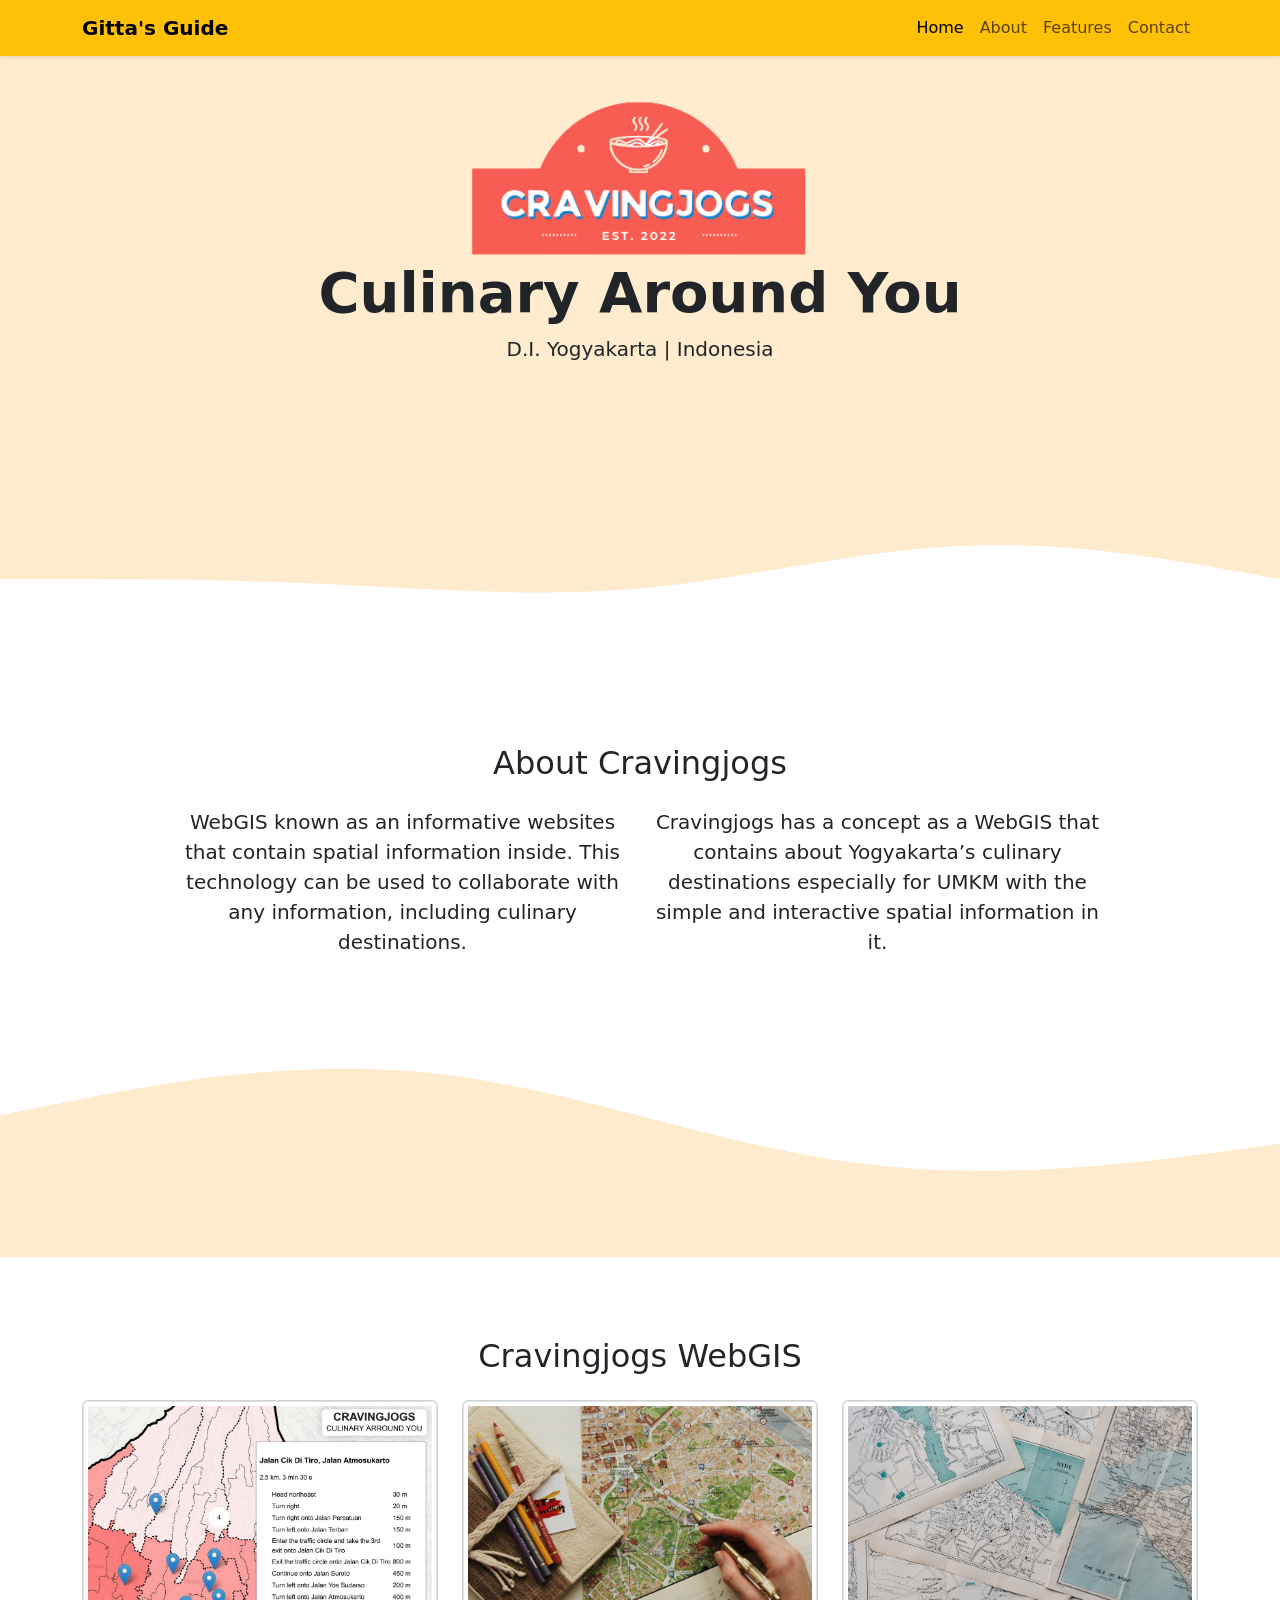
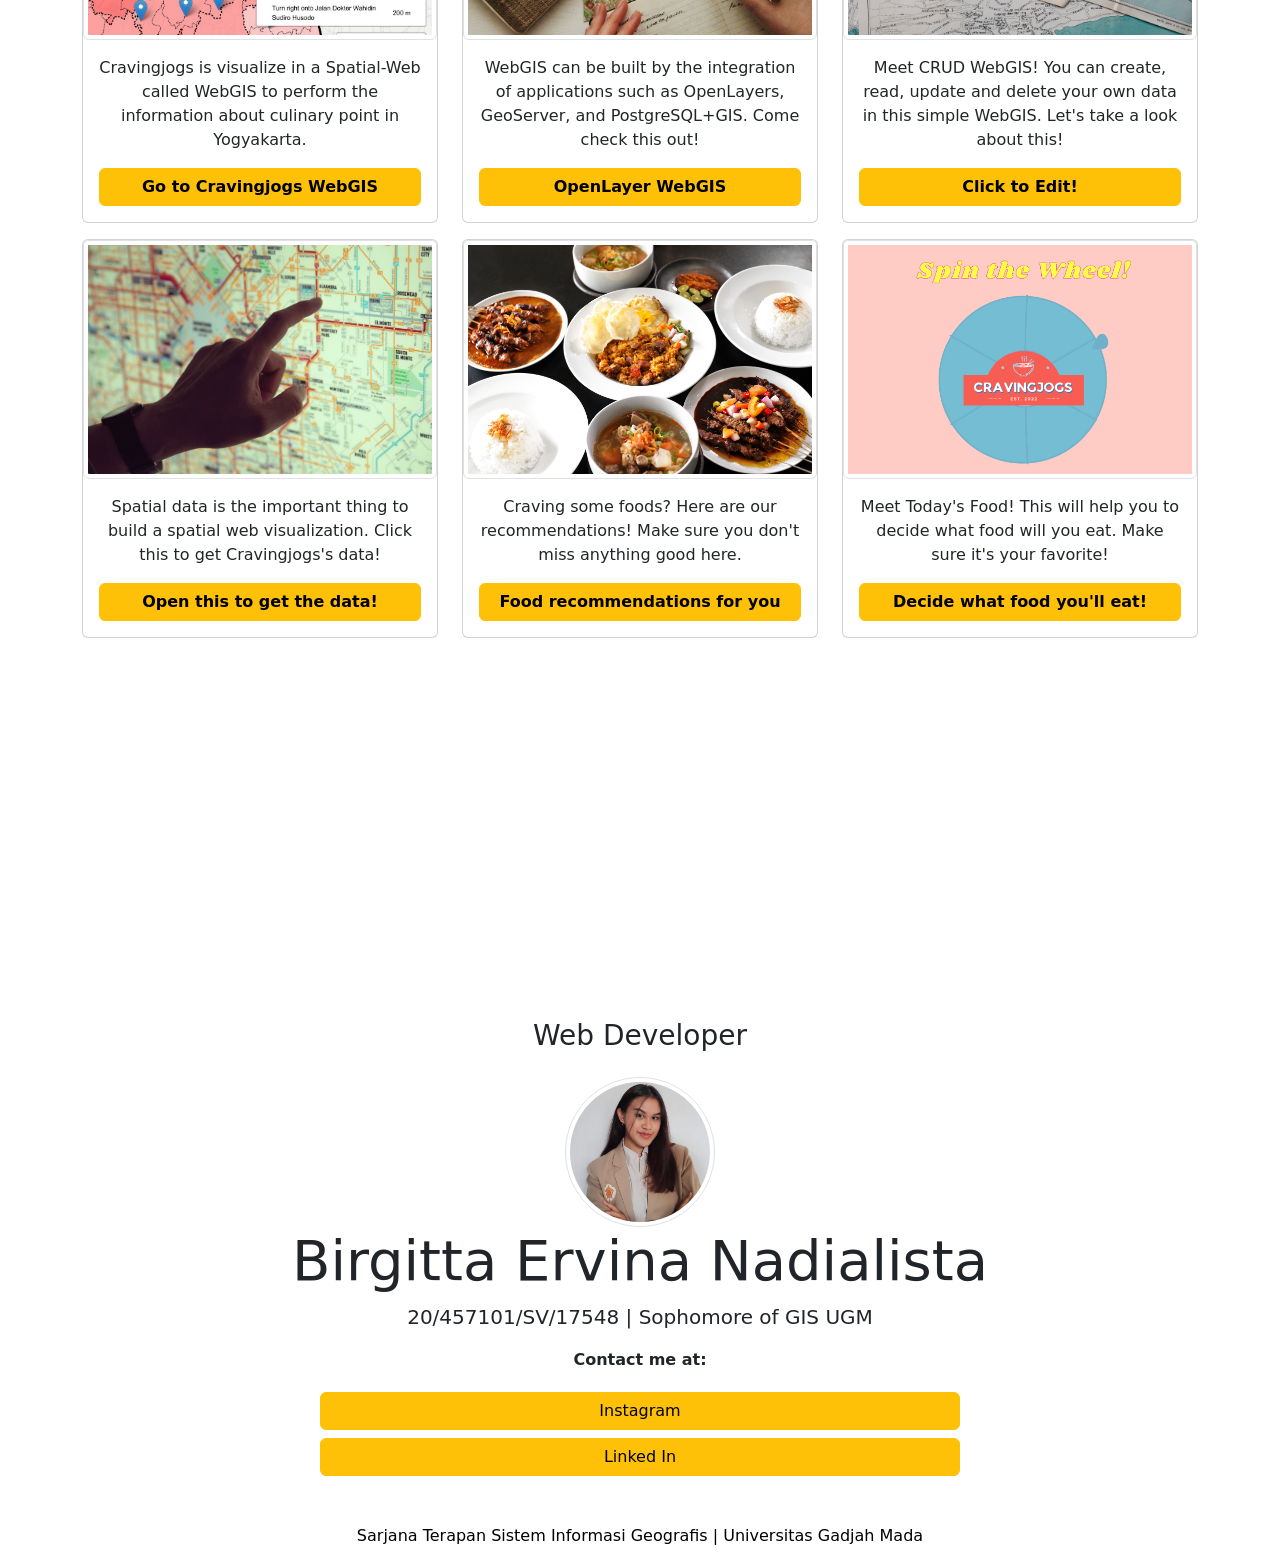
==== index.html @ af45dd12 "Example for PGWeb" ====
<!DOCTYPE html>
<html lang="en">
  <head>
    <!-- Required meta tags -->
    <meta charset="utf-8" />
    <meta name="viewport" content="width=device-width, initial-scale=1" />

    <!-- Bootstrap CSS -->
    <link href="https://cdn.jsdelivr.net/npm/bootstrap@5.1.3/dist/css/bootstrap.min.css" rel="stylesheet" integrity="sha384-1BmE4kWBq78iYhFldvKuhfTAU6auU8tT94WrHftjDbrCEXSU1oBoqyl2QvZ6jIW3" crossorigin="anonymous" />

    <!-- CSS -->
    <link rel="stylesheet" href="style.css" />

    <!-- Tab browser icon -->
    <link rel="icon" type="image/x-icon" href="img/gg.png" />

    <title>Cravingjogs!</title>
  </head>
  <body id="home">
    <!-- Navigation Bar -->
    <nav class="navbar navbar-expand-lg navbar-light bg-warning shadow-sm fixed-top">
      <div class="container">
        <a class="navbar-brand fw-bold" href="#">Gitta's Guide</a>
        <button class="navbar-toggler" type="button" data-bs-toggle="collapse" data-bs-target="#navbarNav" aria-controls="navbarNav" aria-expanded="false" aria-label="Toggle navigation">
          <span class="navbar-toggler-icon"></span>
        </button>
        <div class="collapse navbar-collapse" id="navbarNav">
          <ul class="navbar-nav ms-auto">
            <li class="nav-item">
              <a class="nav-link active" aria-current="page" href="#home">Home</a>
            </li>
            <li class="nav-item">
              <a class="nav-link" href="#about">About</a>
            </li>
            <li class="nav-item">
              <a class="nav-link" href="#Features">Features</a>
            </li>
            <li class="nav-item">
              <a class="nav-link" href="#contact">Contact</a>
            </li>
          </ul>
        </div>
      </div>
    </nav>
    <!-- End Navbar -->

    <!-- Jumbotron -->
    <section class="jumbotron text-center">
      <img src="img/logo.png" alt="logo cravingjogs" width="350" />
      <h1 class="display-4 fw-bold">Culinary Around You</h1>
      <p class="lead">D.I. Yogyakarta | Indonesia</p>
      <!-- <svg xmlns="http://www.w3.org/2000/svg" viewBox="0 0 1440 320"><path fill="#ffffff" fill-opacity="1" d="M0,0L0,160L1440,160L1440,320L0,320L0,320Z"></path></svg> -->
      <!-- <svg xmlns="http://www.w3.org/2000/svg" viewBox="0 0 1440 320"><path fill="#ffffff" fill-opacity="1" d="M0,96L1440,288L1440,320L0,320Z"></path></svg> -->
      <svg xmlns="http://www.w3.org/2000/svg" viewBox="0 0 1440 320">
        <path
          fill="#ffffff"
          fill-opacity="1"
          d="M0,224L60,224C120,224,240,224,360,229.3C480,235,600,245,720,234.7C840,224,960,192,1080,186.7C1200,181,1320,203,1380,213.3L1440,224L1440,320L1380,320C1320,320,1200,320,1080,320C960,320,840,320,720,320C600,320,480,320,360,320C240,320,120,320,60,320L0,320Z"
        ></path>
      </svg>
      <!-- <svg xmlns="http://www.w3.org/2000/svg" viewBox="0 0 1440 320">
        <path fill="#ffffff" fill-opacity="1" d="M0,64L1440,128L1440,320L0,320Z"></path>
      </svg> -->
    </section>
    <!-- End Jumbotron -->

    <!-- About -->
    <section id="about">
      <div class="container">
        <div class="row text-center mb-3">
          <div class="col">
            <h2>About Cravingjogs</h2>
          </div>
        </div>
        <div class="row justify-content-center fs-5 text-center">
          <div class="col-md-5">
            <p>WebGIS known as an informative websites that contain spatial information inside. This technology can be used to collaborate with any information, including culinary destinations.</p>
          </div>
          <div class="col-md-5">
            <p>Cravingjogs has a concept as a WebGIS that contains about Yogyakarta’s culinary destinations especially for UMKM with the simple and interactive spatial information in it.</p>
          </div>
        </div>
      </div>
      <svg xmlns="http://www.w3.org/2000/svg" viewBox="0 0 1440 320">
        <path
          fill="#ffebcd"
          fill-opacity="1"
          d="M0,160L80,144C160,128,320,96,480,112C640,128,800,192,960,213.3C1120,235,1280,213,1360,202.7L1440,192L1440,320L1360,320C1280,320,1120,320,960,320C800,320,640,320,480,320C320,320,160,320,80,320L0,320Z"
        ></path>
      </svg>
    </section>
    <!-- End About -->

    <!-- Features -->
    <section id="Features">
      <div class="container">
        <div class="row text-center mb-3">
          <div class="col">
            <h2>Cravingjogs WebGIS</h2>
          </div>
        </div>
        <div class="row">
          <div class="col-md-4 mb-3">
            <div class="card">
              <img src="img/map.jpg" class="card-img-top img-thumbnail" alt="contoh 1" />
              <div class="card-body">
                <p class="card-text text-center">Cravingjogs is visualize in a Spatial-Web called WebGIS to perform the information about culinary point in Yogyakarta.</p>
                <a href="http://localhost/Birgitta/Cravingjogsss.html" class="btn btn-warning d-grid d-md-block fw-bold">Go to Cravingjogs WebGIS</a>
              </div>
            </div>
          </div>
          <div class="col-md-4 mb-3">
            <div class="card">
              <img src="img/art3.jpg" class="card-img-top img-thumbnail" alt="contoh 2" />
              <div class="card-body">
                <p class="card-text text-center">WebGIS can be built by the integration of applications such as OpenLayers, GeoServer, and PostgreSQL+GIS. Come check this out!</p>
                <a href="http://localhost:8082/webgis/map_wms_wfs_query%20(1).html#form" class="btn btn-warning d-grid d-md-block fw-bold">OpenLayer WebGIS</a>
              </div>
            </div>
          </div>
          <div class="col-md-4 mb-3">
            <div class="card">
              <img src="img/art5.jpg" class="card-img-top img-thumbnail" alt="contoh 3" />
              <div class="card-body">
                <p class="card-text text-center">Meet CRUD WebGIS! You can create, read, update and delete your own data in this simple WebGIS. Let's take a look about this!</p>
                <a href="http://localhost:8082/webgis/feature_editing6.html" class="btn btn-warning d-grid d-md-block fw-bold">Click to Edit!</a>
              </div>
            </div>
          </div>
          <div class="col-md-4 mb-3">
            <div class="card">
              <img src="img/art.jpg" class="card-img-top img-thumbnail" alt="contoh 4" />
              <div class="card-body">
                <p class="card-text text-center">Spatial data is the important thing to build a spatial web visualization. Click this to get Cravingjogs's data!</p>
                <a href="http://localhost/Birgitta/webgis/Leaflet-BS.html#" class="btn btn-warning d-grid d-md-block fw-bold">Open this to get the data!</a>
              </div>
            </div>
          </div>
          <div class="col-md-4 mb-3">
            <div class="card">
              <img src="img/art2.jpg" class="card-img-top img-thumbnail" alt="contoh 5" />
              <div class="card-body">
                <p class="card-text text-center">Craving some foods? Here are our recommendations! Make sure you don't miss anything good here.</p>
                <a href="https://indonesia.tripcanvas.co/jogja/must-try-local-food/" class="btn btn-warning d-grid d-md-block fw-bold">Food recommendations for you</a>
              </div>
            </div>
          </div>
          <div class="col-md-4 mb-3">
            <div class="card">
              <img src="img/art6.png" class="card-img-top img-thumbnail" alt="contoh 6" />
              <div class="card-body">
                <p class="card-text text-center">Meet Today's Food! This will help you to decide what food will you eat. Make sure it's your favorite!</p>
                <a href="https://pickerwheel.com/" class="btn btn-warning d-grid d-md-block fw-bold">Decide what food you'll eat!</a>
              </div>
            </div>
          </div>
        </div>
      </div>
      <svg xmlns="http://www.w3.org/2000/svg" viewBox="0 0 1440 320">
        <path
          fill="#ffffff"
          fill-opacity="1"
          d="M0,160L34.3,165.3C68.6,171,137,181,206,170.7C274.3,160,343,128,411,106.7C480,85,549,75,617,96C685.7,117,754,171,823,192C891.4,213,960,203,1029,197.3C1097.1,192,1166,192,1234,181.3C1302.9,171,1371,149,1406,138.7L1440,128L1440,320L1405.7,320C1371.4,320,1303,320,1234,320C1165.7,320,1097,320,1029,320C960,320,891,320,823,320C754.3,320,686,320,617,320C548.6,320,480,320,411,320C342.9,320,274,320,206,320C137.1,320,69,320,34,320L0,320Z"
        ></path>
      </svg>
    </section>
    <!-- End WebGIS -->

    <!-- credit -->
    <section id="contact" class="container text-center">
      <div class="row text-center mb-3">
        <div class="col">
          <h3>Web Developer</h3>
        </div>
      </div>
      <img src="img/gitta.jpg" alt="Birgitta Ervina Nadialista" width="150" class="rounded-circle img-thumbnail" />
      <h2 class="display-4">Birgitta Ervina Nadialista</h2>
      <p class="lead">20/457101/SV/17548 | Sophomore of GIS UGM</p>
    </section>
    <!-- end credit -->

    <!-- contact -->
    <div class="row text-center mb-1">
      <div class="col fw-bold">
        <p>Contact me at:</p>
      </div>
    </div>
    <div class="d-grid gap-2 col-6 mx-auto mb-5">
      <!-- <button class="btn btn-warning" type="button">Instagram</button> -->
      <a href="https://www.instagram.com/birgittavn/" class="btn btn-warning" tabindex="-1" role="button" aria-disabled="true">Instagram</a>
      <a href="https://www.linkedin.com/in/birgitta-ervina-nadialista/" class="btn btn-warning" tabindex="-1" role="button" aria-disabled="true">Linked In</a>
    </div>
    <!-- <svg xmlns="http://www.w3.org/2000/svg" viewBox="0 0 1440 320"><path fill="#ffebcd" fill-opacity="1" d="M0,64L1440,128L1440,320L0,320Z"></path></svg> -->
    <!-- end contact -->

    <!-- footer -->
    <footer class="text-black fs-8 text-center">
      <p>Sarjana Terapan Sistem Informasi Geografis | Universitas Gadjah Mada</p>
    </footer>
    <!-- end footer -->

    <!-- Optional JavaScript; choose one of the two! -->

    <!-- Option 1: Bootstrap Bundle with Popper -->
    <script src="https://cdn.jsdelivr.net/npm/bootstrap@5.1.3/dist/js/bootstrap.bundle.min.js" integrity="sha384-ka7Sk0Gln4gmtz2MlQnikT1wXgYsOg+OMhuP+IlRH9sENBO0LRn5q+8nbTov4+1p" crossorigin="anonymous"></script>

    <!-- Option 2: Separate Popper and Bootstrap JS -->
    <!--
    <script src="https://cdn.jsdelivr.net/npm/@popperjs/core@2.10.2/dist/umd/popper.min.js" integrity="sha384-7+zCNj/IqJ95wo16oMtfsKbZ9ccEh31eOz1HGyDuCQ6wgnyJNSYdrPa03rtR1zdB" crossorigin="anonymous"></script>
    <script src="https://cdn.jsdelivr.net/npm/bootstrap@5.1.3/dist/js/bootstrap.min.js" integrity="sha384-QJHtvGhmr9XOIpI6YVutG+2QOK9T+ZnN4kzFN1RtK3zEFEIsxhlmWl5/YESvpZ13" crossorigin="anonymous"></script>
    -->
  </body>
</html>
---- style.css ----
.jumbotron {
  padding-top: 6rem;
  background-color: #ffebcd;
}

#webgis {
  background-color: #ffebcd;
}

section {
  padding-top: 5rem;
}
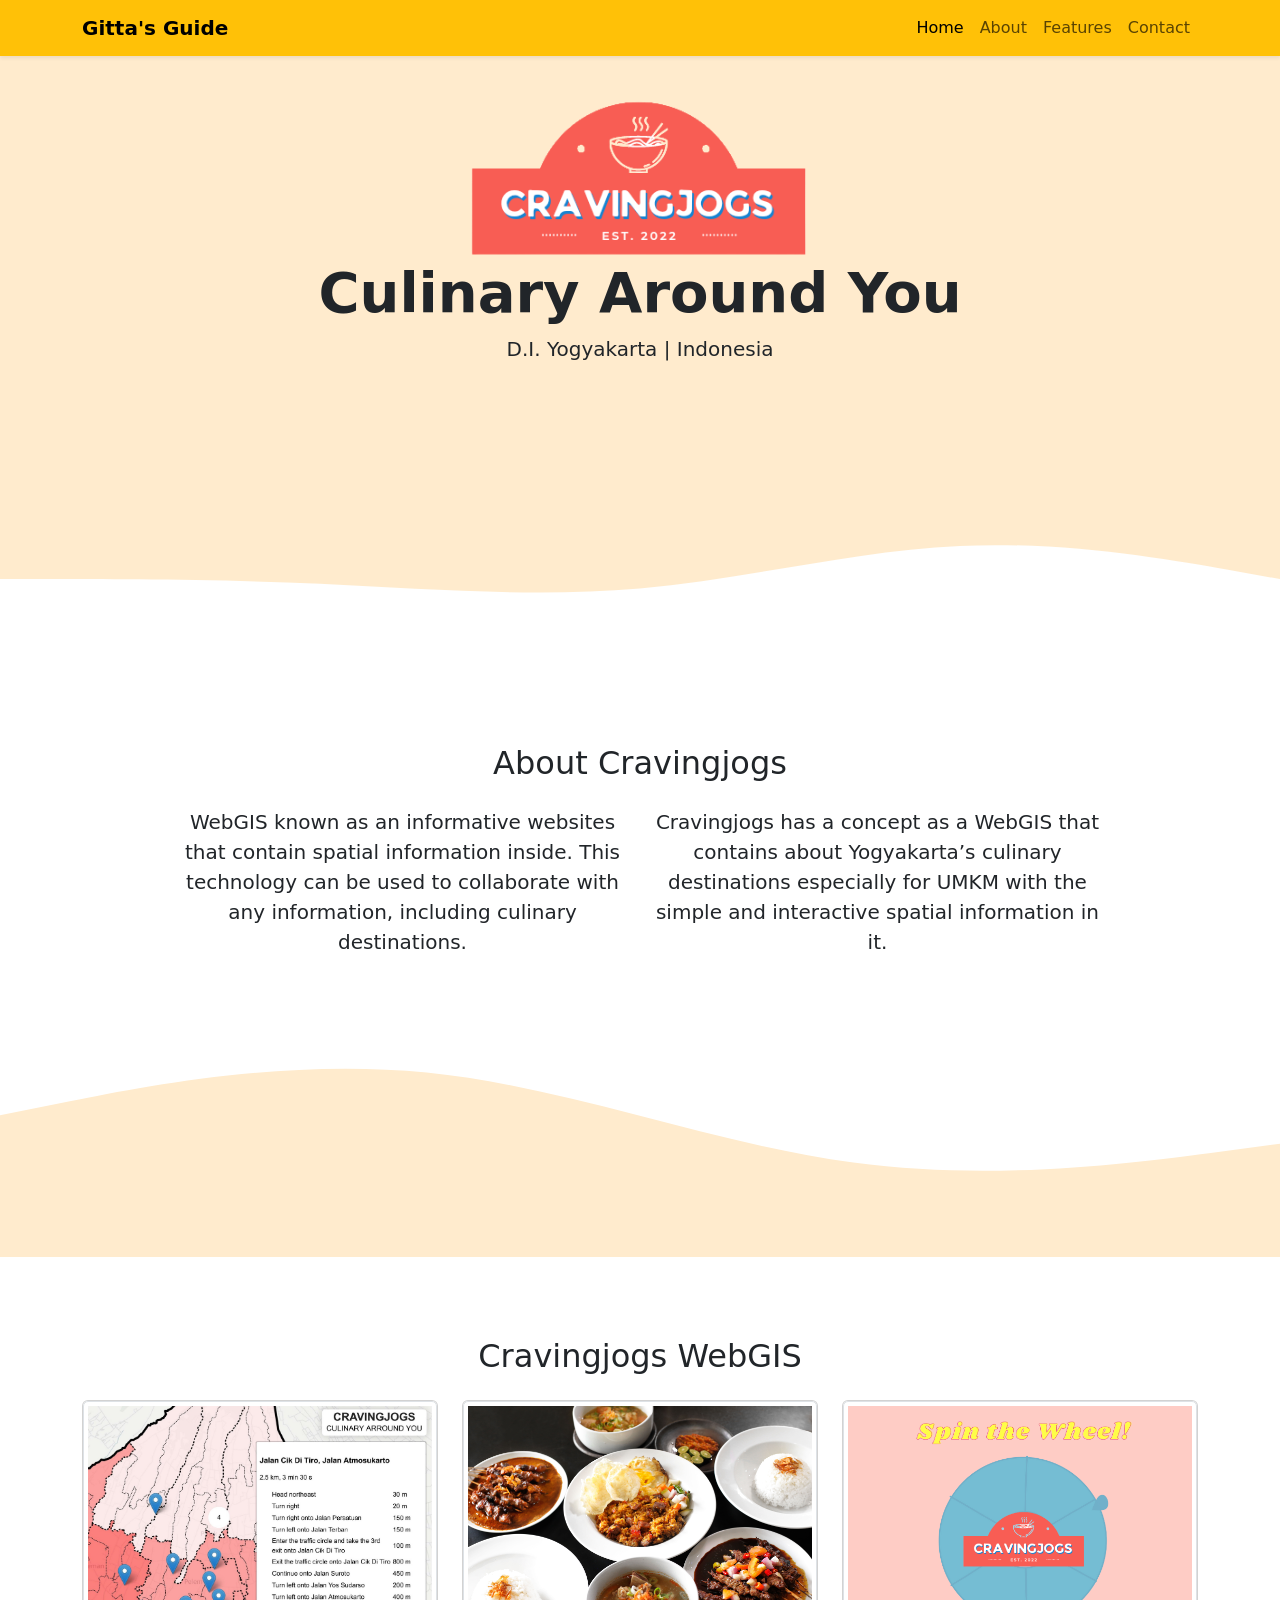
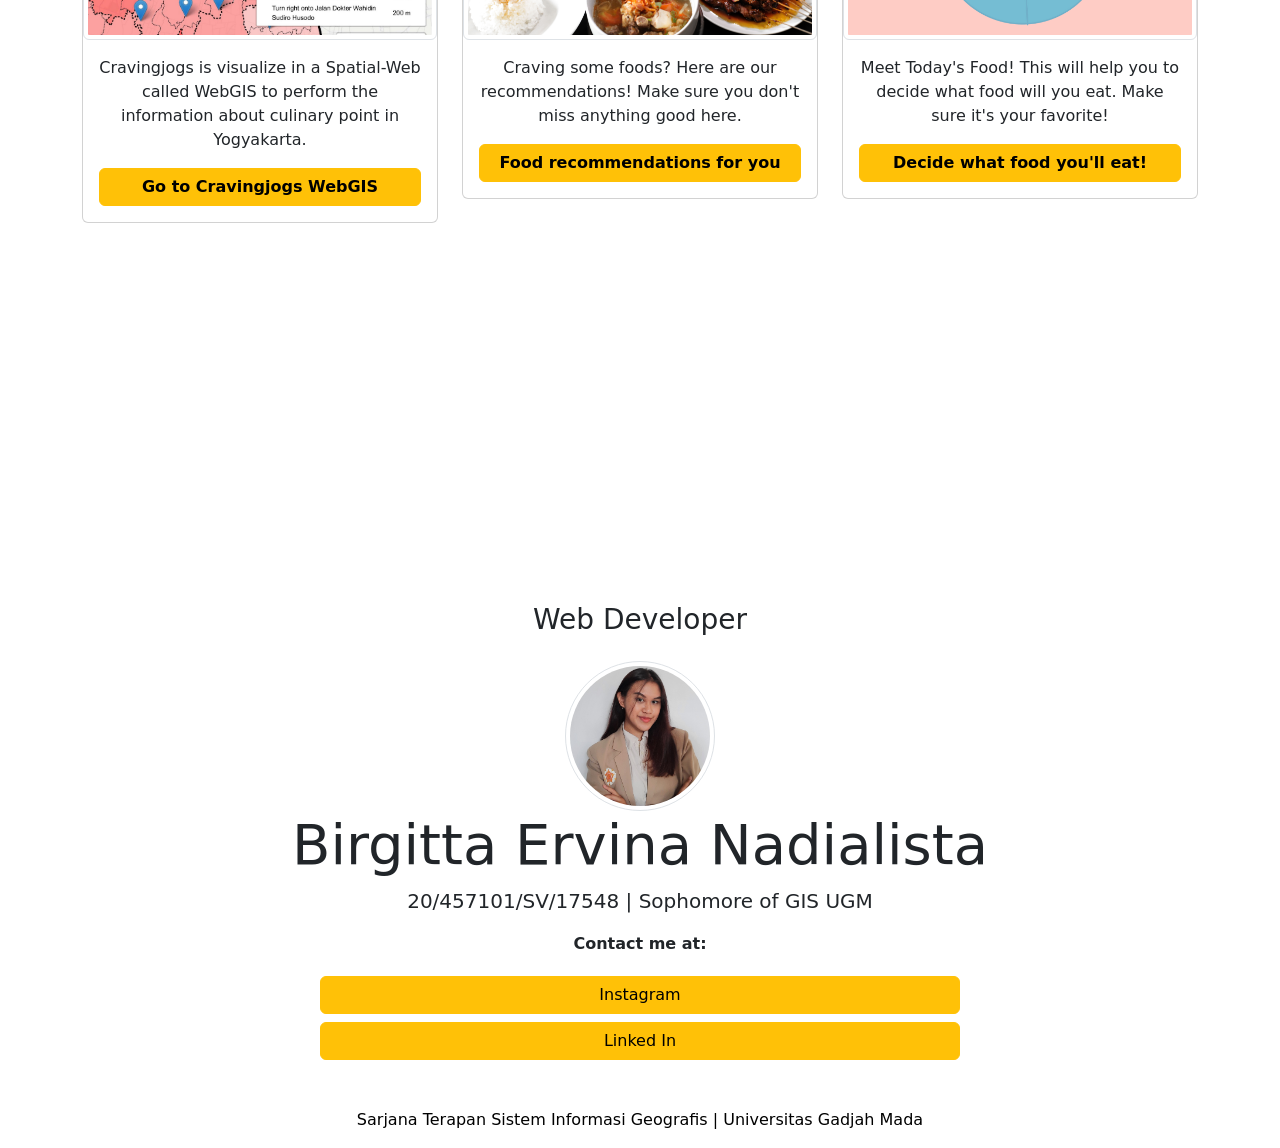
==== commit 3d8a3b16: "Example for PGWEB2" ====
--- a/index.html
+++ b/index.html
@@ -111,34 +111,7 @@
           </div>
           <div class="col-md-4 mb-3">
             <div class="card">
-              <img src="img/art3.jpg" class="card-img-top img-thumbnail" alt="contoh 2" />
-              <div class="card-body">
-                <p class="card-text text-center">WebGIS can be built by the integration of applications such as OpenLayers, GeoServer, and PostgreSQL+GIS. Come check this out!</p>
-                <a href="http://localhost:8082/webgis/map_wms_wfs_query%20(1).html#form" class="btn btn-warning d-grid d-md-block fw-bold">OpenLayer WebGIS</a>
-              </div>
-            </div>
-          </div>
-          <div class="col-md-4 mb-3">
-            <div class="card">
-              <img src="img/art5.jpg" class="card-img-top img-thumbnail" alt="contoh 3" />
-              <div class="card-body">
-                <p class="card-text text-center">Meet CRUD WebGIS! You can create, read, update and delete your own data in this simple WebGIS. Let's take a look about this!</p>
-                <a href="http://localhost:8082/webgis/feature_editing6.html" class="btn btn-warning d-grid d-md-block fw-bold">Click to Edit!</a>
-              </div>
-            </div>
-          </div>
-          <div class="col-md-4 mb-3">
-            <div class="card">
-              <img src="img/art.jpg" class="card-img-top img-thumbnail" alt="contoh 4" />
-              <div class="card-body">
-                <p class="card-text text-center">Spatial data is the important thing to build a spatial web visualization. Click this to get Cravingjogs's data!</p>
-                <a href="http://localhost/Birgitta/webgis/Leaflet-BS.html#" class="btn btn-warning d-grid d-md-block fw-bold">Open this to get the data!</a>
-              </div>
-            </div>
-          </div>
-          <div class="col-md-4 mb-3">
-            <div class="card">
-              <img src="img/art2.jpg" class="card-img-top img-thumbnail" alt="contoh 5" />
+              <img src="img/art2.jpg" class="card-img-top img-thumbnail" alt="contoh 2" />
               <div class="card-body">
                 <p class="card-text text-center">Craving some foods? Here are our recommendations! Make sure you don't miss anything good here.</p>
                 <a href="https://indonesia.tripcanvas.co/jogja/must-try-local-food/" class="btn btn-warning d-grid d-md-block fw-bold">Food recommendations for you</a>
@@ -147,7 +120,7 @@
           </div>
           <div class="col-md-4 mb-3">
             <div class="card">
-              <img src="img/art6.png" class="card-img-top img-thumbnail" alt="contoh 6" />
+              <img src="img/art6.png" class="card-img-top img-thumbnail" alt="contoh 3" />
               <div class="card-body">
                 <p class="card-text text-center">Meet Today's Food! This will help you to decide what food will you eat. Make sure it's your favorite!</p>
                 <a href="https://pickerwheel.com/" class="btn btn-warning d-grid d-md-block fw-bold">Decide what food you'll eat!</a>
